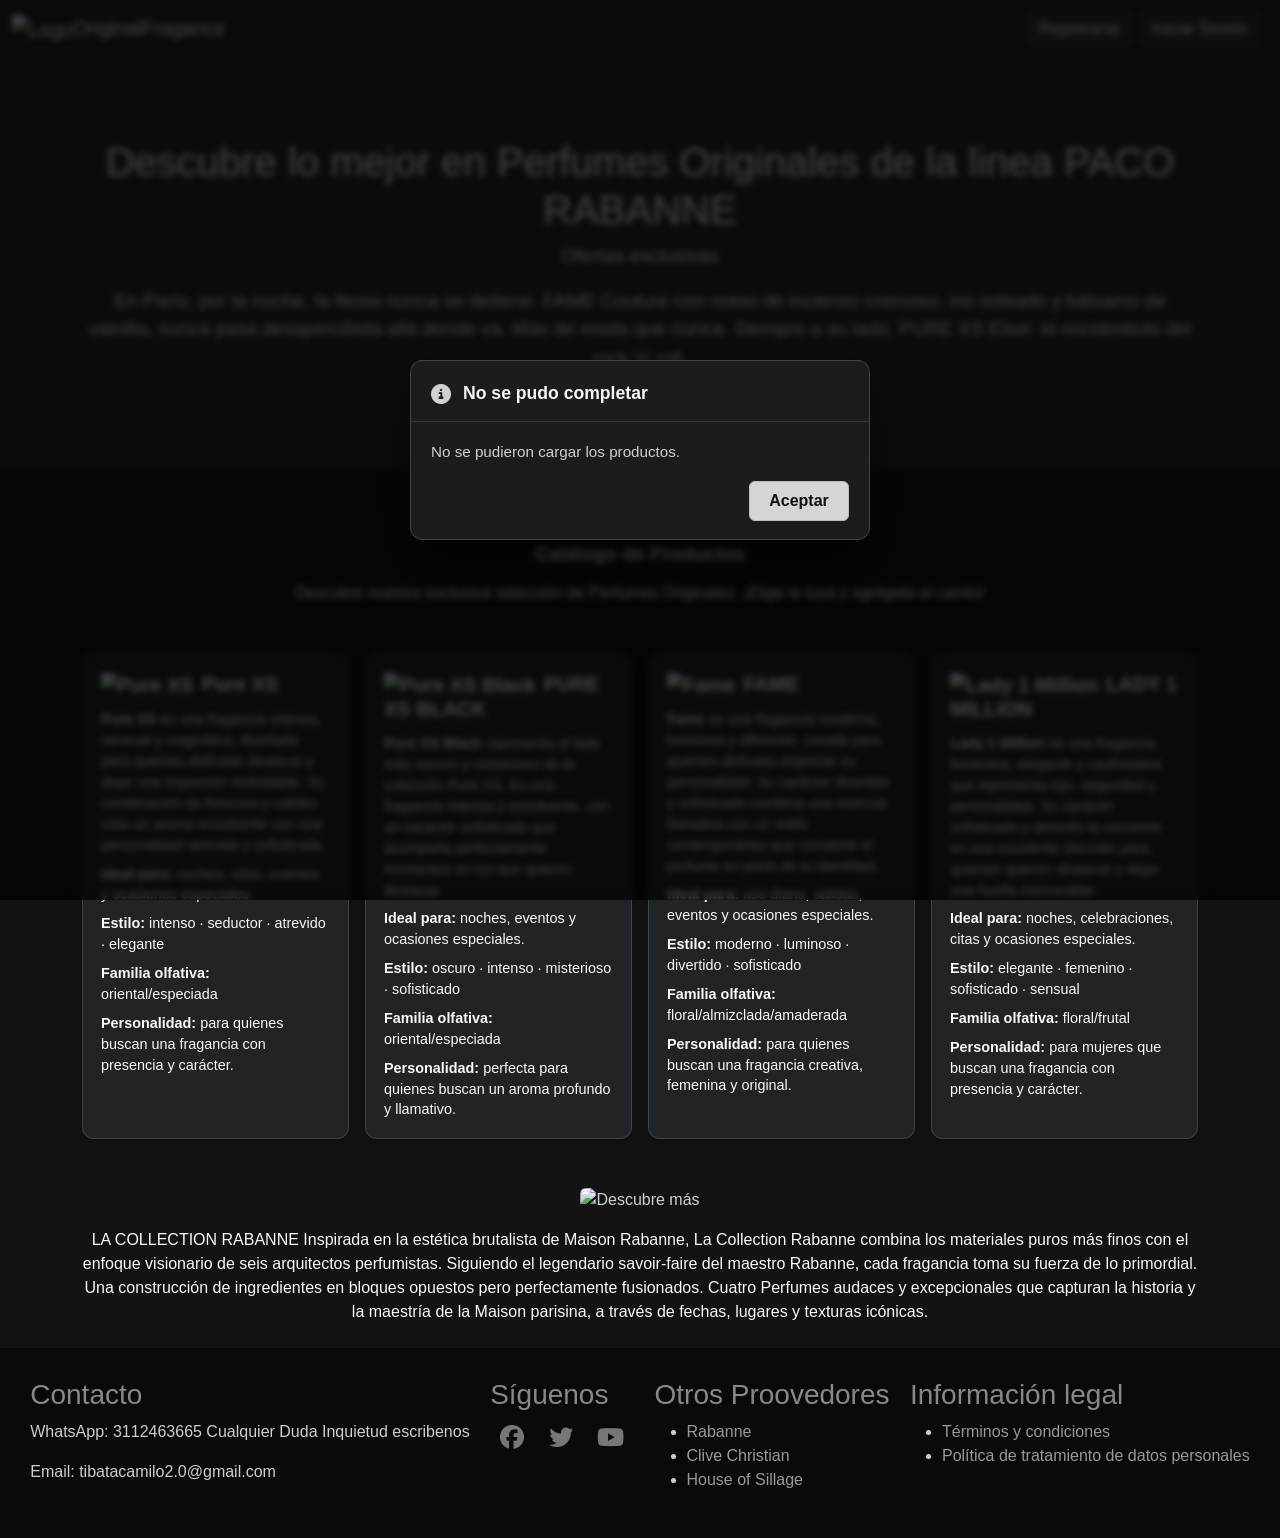
==== src/main/resources/static/index.html @ 0f7f6534 "Add files via upload" ====
<!-- Página principal de la tienda y catálogo de productos. -->

<!--
Autor: Camilo Tibatá Salguero
Proyecto: E-commerce
Descripción: Página principal e-commerce.
-->

<!DOCTYPE html>
<html lang="es">
<head>
    <meta charset="UTF-8">
    <meta name="viewport" content="width=device-width, initial-scale=1.0">
    <title title="Tienda Virtual">OriginalFragance</title>
    <link rel="icon" type="image/png" href="img/favicon.png" title="Tienda Virtual">
    <link href="https://cdn.jsdelivr.net/npm/bootstrap@5.3.3/dist/css/bootstrap.min.css" rel="stylesheet"
          integrity="sha384-QWTKZyjpPEjISv5WaRU9OFeRpok6YctnYmDr5pNlyT2bRjXh0JMhjY6hW+ALEwIH" crossorigin="anonymous">
    <link rel="stylesheet" href="styles.css">
    <link rel="stylesheet" href="https://cdnjs.cloudflare.com/ajax/libs/font-awesome/6.4.2/css/all.min.css">
    <style>
        .descripcion-fragancias .fragancia-card {
            height: 100%;
            padding: 18px;
            border-radius: 12px;
            background: rgba(33, 37, 41, 0.95);
            border: 1px solid rgba(255, 255, 255, 0.15);
            box-shadow: 0 4px 12px rgba(0, 0, 0, 0.25);
        }

        .descripcion-fragancias .fragancia-card h3 {
            font-size: 1.25rem;
            margin-bottom: 12px;
        }

        .descripcion-fragancias .fragancia-card p {
            font-size: 0.9rem;
            line-height: 1.45;
            margin-bottom: 8px;
        }
    </style>
</head>
<body>
<nav class="navbar navbar-expand-lg bg-dark navbar-dark">
    <div class="container-fluid">
        <a class="navbar-brand" href="index.html"><img src="img/favicon.png" alt="Logo" width="50">OriginalFragance</a>
        <button class="navbar-toggler" type="button" data-bs-toggle="collapse" data-bs-target="#navbarNav"
                aria-controls="navbarNav" aria-expanded="false" aria-label="Toggle navigation">
            <span class="navbar-toggler-icon"></span>
        </button>
        <div class="collapse navbar-collapse" id="navbarNav">
            <div class="ms-auto d-flex align-items-center">
                <a id="btnRegistrarse" href="registrarse.html" class="btn btn-success me-2" style="display: none;">Registrarse</a>
                <a id="btnIniciarSesion" href="iniciarsesion.html" class="btn btn-success me-2" style="display: none;">Iniciar Sesión</a>
                <a id="btnCarrito" href="carrito.html" class="btn btn-success me-2" style="display: none;" aria-label="Carrito"><i class="fa-solid fa-cart-shopping"></i><span id="contadorCarrito" class="badge bg-danger ms-1" style="display: none;">0</span></a>
                <a id="btnMiCuenta" href="#" class="btn btn-success me-2" style="display: none;">Mi Cuenta</a>
            </div>
        </div>
    </div>
</nav>
<header class="hero">
    <div class="container text-center">
        <h1>Descubre lo mejor en Perfumes Originales de la linea PACO RABANNE</h1>
        <p>Ofertas exclusivas</p>
        <p>En París, por la noche, la fiesta nunca se detiene. FAME Couture con notas de incienso cremoso, iris soleado
            y bálsamo de vainilla, nunca pasa desapercibida allá donde va. Más de moda que nunca. Siempre a su lado,
            PURE XS Elixir: el noctámbulo del rock 'n' roll.</p>
    </div>
</header>

<main>
    <div class="container my-4">
        <div class="text-center mb-4">
            <img src="img/gold.jpg" alt="Catálogo de productos" class="img-fluid rounded">
        </div>
        <h2 class="text-center text-white fw-bold mb-3">Catálogo de Productos</h2>
        <p class="text-center text-light mb-4">
            Descubre nuestra exclusiva selección de Perfumes Originales. ¡Elige la tuya y agrégala al carrito!
        </p>

        <!-- LISTAPRODUCTOS -->
        <div class="row row-cols-1 row-cols-sm-2 row-cols-md-3 row-cols-lg-4 g-3 justify-content-center" id="productos"></div>

        <!-- Descripciones de las fragancias -->
        <div class="descripcion-fragancias row row-cols-1 row-cols-md-2 row-cols-lg-4 g-3 mt-4 text-light">
            <div class="col">
                <div class="fragancia-card">
                    <h3 class="fw-bold"><img src="img/xs.JPEG" alt="Pure XS" style="width: 45px; height: 45px; object-fit: contain; vertical-align: middle; margin-right: 8px;">Pure XS</h3>
                    <p><strong>Pure XS</strong> es una fragancia intensa, sensual y magnética, diseñada para quienes disfrutan destacar y dejar una impresión inolvidable. Su combinación de frescura y calidez crea un aroma envolvente con una personalidad atrevida y sofisticada.</p>
                    <p><strong>Ideal para:</strong> noches, citas, eventos y ocasiones especiales.</p>
                    <p><strong>Estilo:</strong> intenso · seductor · atrevido · elegante</p>
                    <p><strong>Familia olfativa:</strong> oriental/especiada</p>
                    <p class="mb-0"><strong>Personalidad:</strong> para quienes buscan una fragancia con presencia y carácter.</p>
                </div>
            </div>

            <div class="col">
                <div class="fragancia-card">
                    <h3 class="fw-bold"><img src="img/xsblack.JPEG" alt="Pure XS Black" style="width: 45px; height: 45px; object-fit: contain; vertical-align: middle; margin-right: 8px;">PURE XS BLACK</h3>
                    <p><strong>Pure XS Black</strong> representa el lado más oscuro y misterioso de la colección Pure XS. Es una fragancia intensa y envolvente, con un carácter sofisticado que acompaña perfectamente momentos en los que quieres destacar.</p>
                    <p><strong>Ideal para:</strong> noches, eventos y ocasiones especiales.</p>
                    <p><strong>Estilo:</strong> oscuro · intenso · misterioso · sofisticado</p>
                    <p><strong>Familia olfativa:</strong> oriental/especiada</p>
                    <p class="mb-0"><strong>Personalidad:</strong> perfecta para quienes buscan un aroma profundo y llamativo.</p>
                </div>
            </div>

            <div class="col">
                <div class="fragancia-card">
                    <h3 class="fw-bold"><img src="img/fame.JPEG" alt="Fame" style="width: 45px; height: 45px; object-fit: contain; vertical-align: middle; margin-right: 8px;">FAME</h3>
                    <p><strong>Fame</strong> es una fragancia moderna, luminosa y diferente, creada para quienes disfrutan expresar su personalidad. Su carácter divertido y sofisticado combina una esencia llamativa con un estilo contemporáneo que convierte el perfume en parte de tu identidad.</p>
                    <p><strong>Ideal para:</strong> uso diario, salidas, eventos y ocasiones especiales.</p>
                    <p><strong>Estilo:</strong> moderno · luminoso · divertido · sofisticado</p>
                    <p><strong>Familia olfativa:</strong> floral/almizclada/amaderada</p>
                    <p class="mb-0"><strong>Personalidad:</strong> para quienes buscan una fragancia creativa, femenina y original.</p>
                </div>
            </div>

            <div class="col">
                <div class="fragancia-card">
                    <h3 class="fw-bold"><img src="img/lady.JPEG" alt="Lady 1 Million" style="width: 45px; height: 45px; object-fit: contain; vertical-align: middle; margin-right: 8px;">LADY 1 MILLION</h3>
                    <p><strong>Lady 1 Million</strong> es una fragancia femenina, elegante y cautivadora que representa lujo, seguridad y personalidad. Su carácter sofisticado y atrevido la convierte en una excelente elección para quienes quieren destacar y dejar una huella memorable.</p>
                    <p><strong>Ideal para:</strong> noches, celebraciones, citas y ocasiones especiales.</p>
                    <p><strong>Estilo:</strong> elegante · femenino · sofisticado · sensual</p>
                    <p><strong>Familia olfativa:</strong> floral/frutal</p>
                    <p class="mb-0"><strong>Personalidad:</strong> para mujeres que buscan una fragancia con presencia y carácter.</p>
                </div>
            </div>
        </div>

        <div class="text-center mt-5">
            <img src="img/invictus.jpg" alt="Descubre más" class="img-fluid rounded">
            <p class="text-light mt-3">LA COLLECTION RABANNE
                Inspirada en la estética brutalista de Maison Rabanne, La Collection Rabanne combina los materiales puros más finos con el enfoque visionario de seis arquitectos perfumistas. Siguiendo el legendario savoir-faire del maestro Rabanne, cada fragancia toma su fuerza de lo primordial. Una construcción de ingredientes en bloques opuestos pero perfectamente fusionados. Cuatro Perfumes audaces y excepcionales que capturan la historia y la maestría de la Maison parisina, a través de fechas, lugares y texturas icónicas.</p>
        </div>
    </div>
</main>

<footer>
    <div class="contacto">
        <h3>Contacto</h3>
        <p>WhatsApp: 3112463665 Cualquier Duda Inquietud escribenos</p>
        <p>Email: tibatacamilo2.0@gmail.com</p>
    </div>
    <div class="redes-sociales">
        <h3>Síguenos</h3>
        <a href="https://es-la.facebook.com/" target="_blank"><i class="fab fa-facebook"></i></a>
        <a href="https://x.com/?mx=2" target="_blank"><i class="fab fa-twitter"></i></a>
        <a href="https://www.youtube.com/" target="_blank"><i class="fab fa-youtube"></i></a>
    </div>
    <div class="mapa-del-sitio">
        <h3>Otros Proovedores</h3>
        <ul>
            <li><a href="https://www.rabanne.com/ww/es/" target="_blank">Rabanne</a></li>
            <li><a href="https://eu.clivechristian.com/" target="_blank">Clive Christian</a></li>
            <li><a href="https://intl.houseofsillage.com/" target="_blank">House of Sillage</a></li>
        </ul>
    </div>
    <div class="mapa-del-sitio">
        <h3>Información legal</h3>
        <ul>
            <li><a href="terminos-condiciones.html">Términos y condiciones</a></li>
            <li><a href="politica-datos.html">Política de tratamiento de datos personales</a></li>
        </ul>
    </div>
</footer>
<script src="https://cdn.jsdelivr.net/npm/bootstrap@5.3.3/dist/js/bootstrap.bundle.min.js" integrity="sha384-YvpcrYf0tY3lHB60NNkmXc5s9fDVZLESaAA55NDzOxhy9GkcIdslK1eN7N6jIeHz" crossorigin="anonymous"></script>
<script src="usuarios.js"></script>
<script src="productocarrito.js"></script>
</body>
</html>
---- src/main/resources/static/styles.css ----
/* Estilos generales de la tienda virtual y de sus componentes visuales. */
/* Reset básico */
body {
    font-family: 'Arial', sans-serif;
    background-color: #131313; /* Negro puro */
    color: #d0d0d0; /* Gris claro para mejor lectura */
}
/* ---------------------------------------------------------------------------------------------------------- */
/* Hero */
.hero {
    background: linear-gradient(to right, #2a2a2a, #2a2a2a); /* Gris oscuro elegante */
    color: #f0f0f0; /* Blanco humo */
    padding: 80px 0;
}

.hero h1 {
    font-size: 2.5rem;
}

.hero p {
    font-size: 1.2rem;
}
/* ---------------------------------------------------------------------------------------------------------- */
/* Productos cards */
.card {
    height: auto; /* 🔹 Fijamos la altura de las cards para que no sean demasiado largas */
    display: flex;
    flex-direction: column;
    background-color: #161616;
    border: 1px solid #222;
    transition: transform 0.3s, box-shadow 0.3s;
}

.card-img-top {
    width: 100%;
    height: 140px; /* 🔹 Reducimos la altura de las imágenes para evitar alargar las cards */
    object-fit: cover; /* Mantiene la proporción sin deformar */
    border-top-left-radius: 10px;
    border-top-right-radius: 10px;
}

.card:hover {
    transform: scale(1.05);
    box-shadow: 0 0 15px rgba(255, 255, 255, 0.1);
}

.card-title {
    color: white;
    font-weight: bold;
    font-size: 0.9rem;
    min-height: 40px; /* 🔹 Establecemos una altura mínima para evitar desajustes */
}

.card-text {
    color: white;
    font-size: 0.85rem;
    min-height: 60px; /* 🔹 Limitamos la altura del texto para mantener el tamaño uniforme */
    display: flex;
    align-items: center;
    justify-content: center;
}

.fw-bold {
    color: white;
    font-size: 0.9rem;
    margin-top: auto;
    font-size: 1.2rem;
    font-weight: bold;
}

.card-body {
    background-color: #1e1e1e;
    flex-grow: 1;
    padding: 0.7rem;
    text-align: center;
    display: flex;
    flex-direction: column;
    justify-content: space-between; /* 🔹 Distribuye mejor el contenido */
}

.btn-primary {
    background-color: #007bff;
    border: none;
    font-size: 0.85rem;
    padding: 5px 10px;
    margin-top: 10px; /* 🔹 Empuja el botón hacia abajo para alinear */
}

.btn-primary:hover {
    background-color: #0056b3;
}

/* ---------------------------------------------------------------------------------------------------------- */
/* Botones navBar, iraInicio, notienesunaCuenta  */
.btn-success {
    background-color: #333; /* Gris oscuro */
    border: none;
    color: #f5f5f5; /* Blanco humo */
}

.btn-success:hover {
    background-color: #444; /* Gris un poco más claro */
}
/* ---------------------------------------------------------------------------------------------------------- */
/* Footer */
footer {
    background-color: #0a0a0a; /* Negro absoluto */
    color: #cfcfcf; /* Gris claro */
    padding: 20px;
    display: flex;
    justify-content: space-around;
    flex-wrap: wrap;
}

footer div {
    margin: 10px;
}

footer h3 {
    color: #888; /* Gris medio */
}

footer a {
    color: #999; /* Gris claro */
    text-decoration: none;
}

.redes-sociales a {
    margin: 0 10px;
    font-size: 1.5em;
    color: #777; /* Gris neutro */
}

.redes-sociales a:hover {
    color: #bbb; /* Gris más claro */
}
/* ---------------------------------------------------------------------------------------------------------- */
/* Animaciones y mejoras visuales en el carrito.html*/
    .animate-btn {
        transition: transform 0.2s ease-in-out, box-shadow 0.2s ease-in-out;
    }
    .animate-btn:hover {
        transform: scale(1.05);
        box-shadow: 0 4px 10px rgba(0, 128, 0, 0.3);
    }

/* ---------------------------------------------------------------------------------------------------------- */
/* Alertas de producción */
.alerta-produccion-overlay {
    position: fixed;
    inset: 0;
    z-index: 2000;
    display: flex;
    align-items: center;
    justify-content: center;
    padding: 20px;
    background: rgba(0, 0, 0, 0.72);
    backdrop-filter: blur(3px);
}

.alerta-produccion {
    width: min(460px, 100%);
    background: #1c1c1c;
    border: 1px solid #444;
    border-radius: 12px;
    box-shadow: 0 18px 50px rgba(0, 0, 0, 0.5);
    overflow: hidden;
    animation: alertaEntrada 0.18s ease-out;
}

.alerta-produccion-header {
    display: flex;
    align-items: center;
    gap: 12px;
    padding: 18px 20px 12px;
    border-bottom: 1px solid #333;
}

.alerta-produccion-icono {
    color: #d0d0d0;
    font-size: 1.25rem;
}

.alerta-produccion-titulo {
    margin: 0;
    color: #f5f5f5;
    font-size: 1.1rem;
    font-weight: 600;
}

.alerta-produccion-mensaje {
    margin: 0;
    padding: 18px 20px;
    color: #d0d0d0;
    font-size: 0.95rem;
    line-height: 1.55;
}

.alerta-produccion-boton {
    display: block;
    min-width: 100px;
    margin: 0 20px 18px auto;
    padding: 7px 18px;
    background: #e5e5e5;
    border: 1px solid #cfcfcf;
    border-radius: 6px;
    color: #222;
    font-weight: 600;
}

.alerta-produccion-boton:hover,
.alerta-produccion-boton:focus {
    background: #d5d5d5;
    border-color: #bdbdbd;
    color: #111;
}

@keyframes alertaEntrada {
    from {
        opacity: 0;
        transform: translateY(-8px) scale(0.98);
    }
    to {
        opacity: 1;
        transform: translateY(0) scale(1);
    }
}
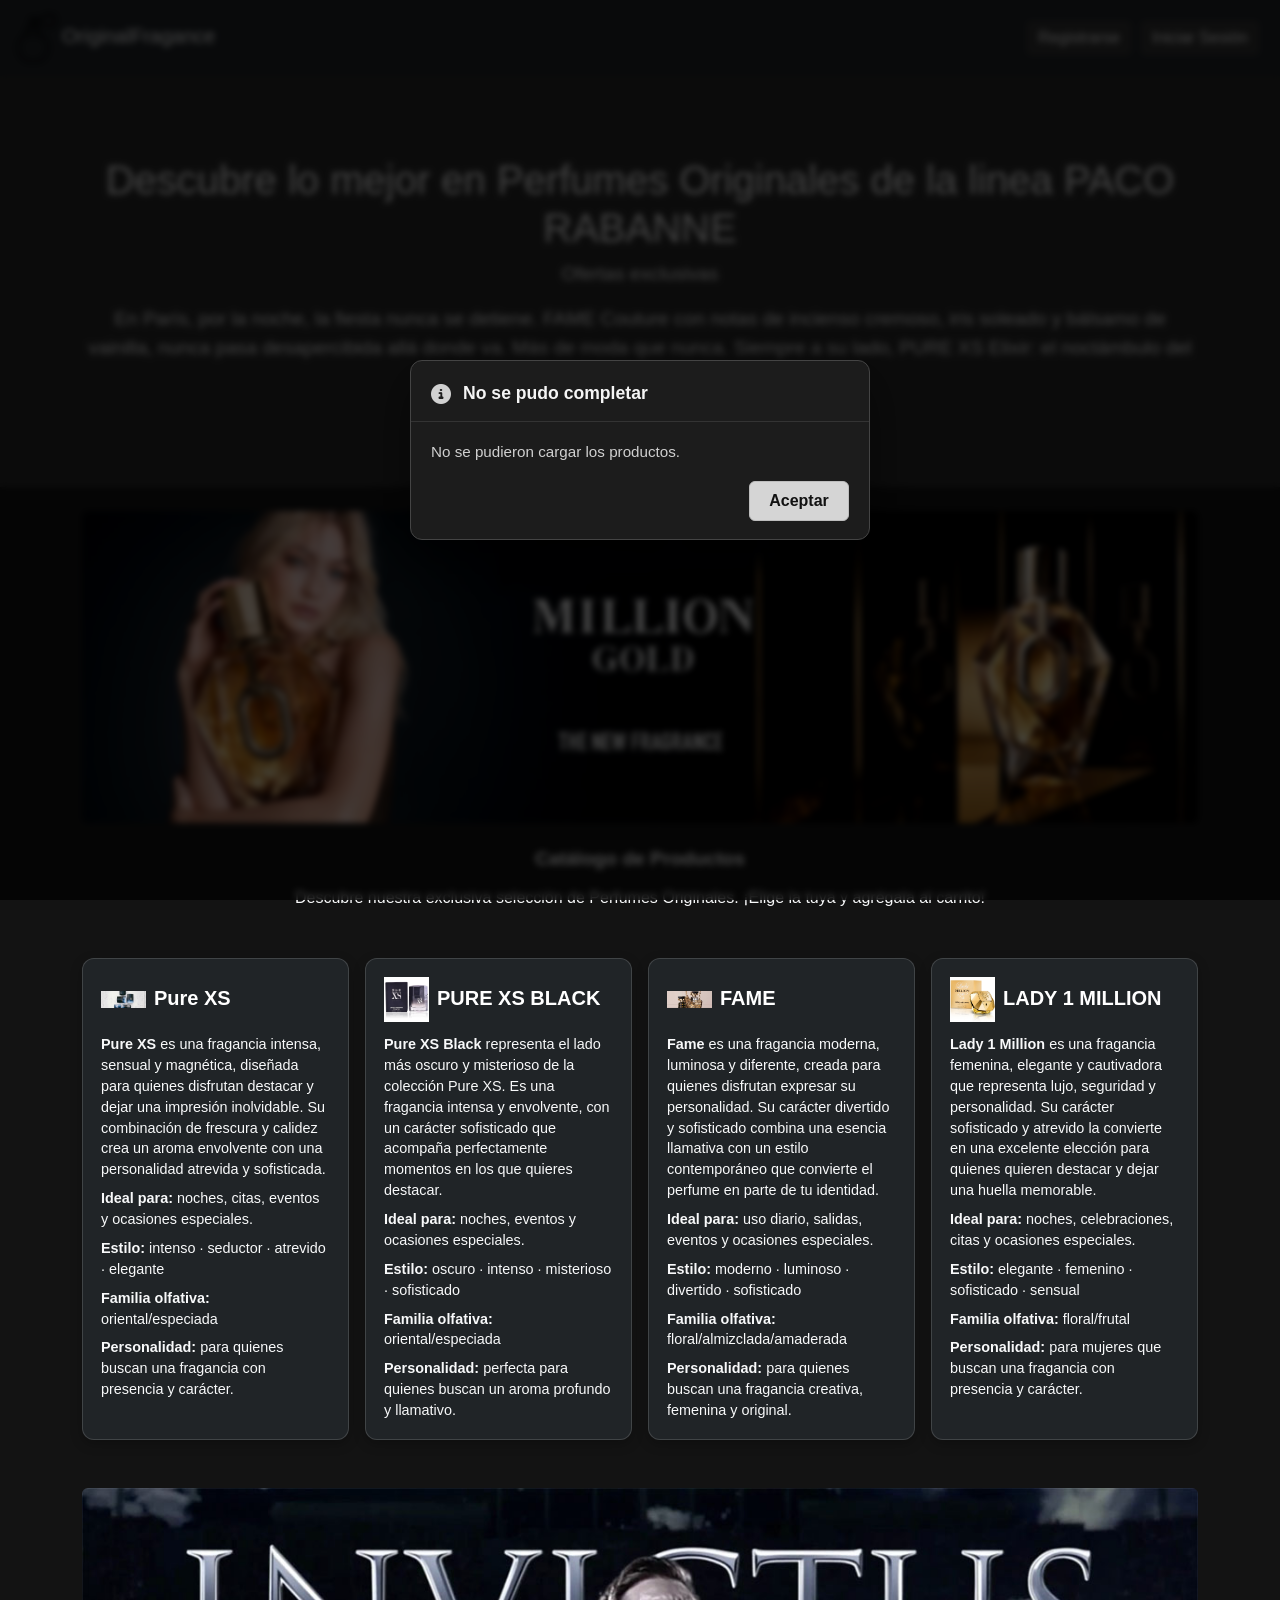
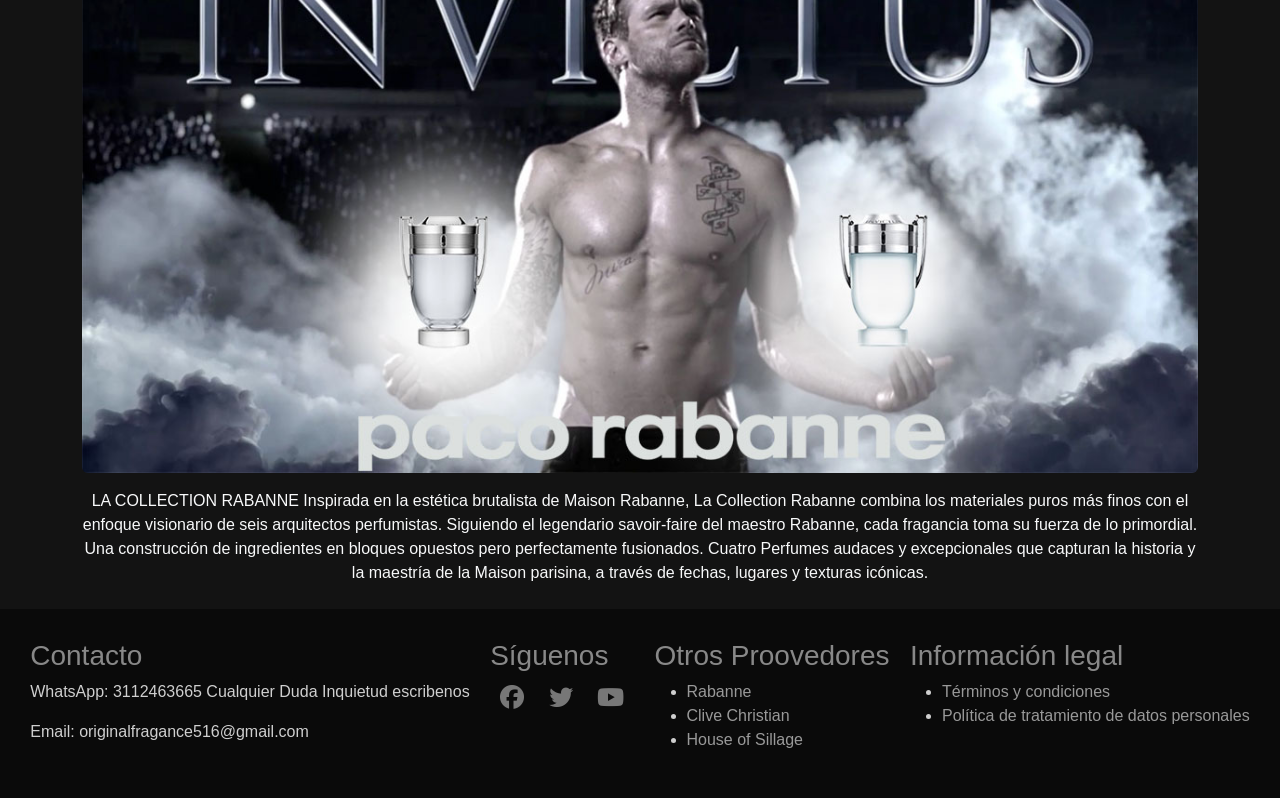
==== commit 402f36e9: "Update contact email in footer of index.html" ====
--- a/src/main/resources/static/index.html
+++ b/src/main/resources/static/index.html
@@ -139,7 +139,7 @@
     <div class="contacto">
         <h3>Contacto</h3>
         <p>WhatsApp: 3112463665 Cualquier Duda Inquietud escribenos</p>
-        <p>Email: tibatacamilo2.0@gmail.com</p>
+        <p>Email: originalfragance516@gmail.com</p>
     </div>
     <div class="redes-sociales">
         <h3>Síguenos</h3>
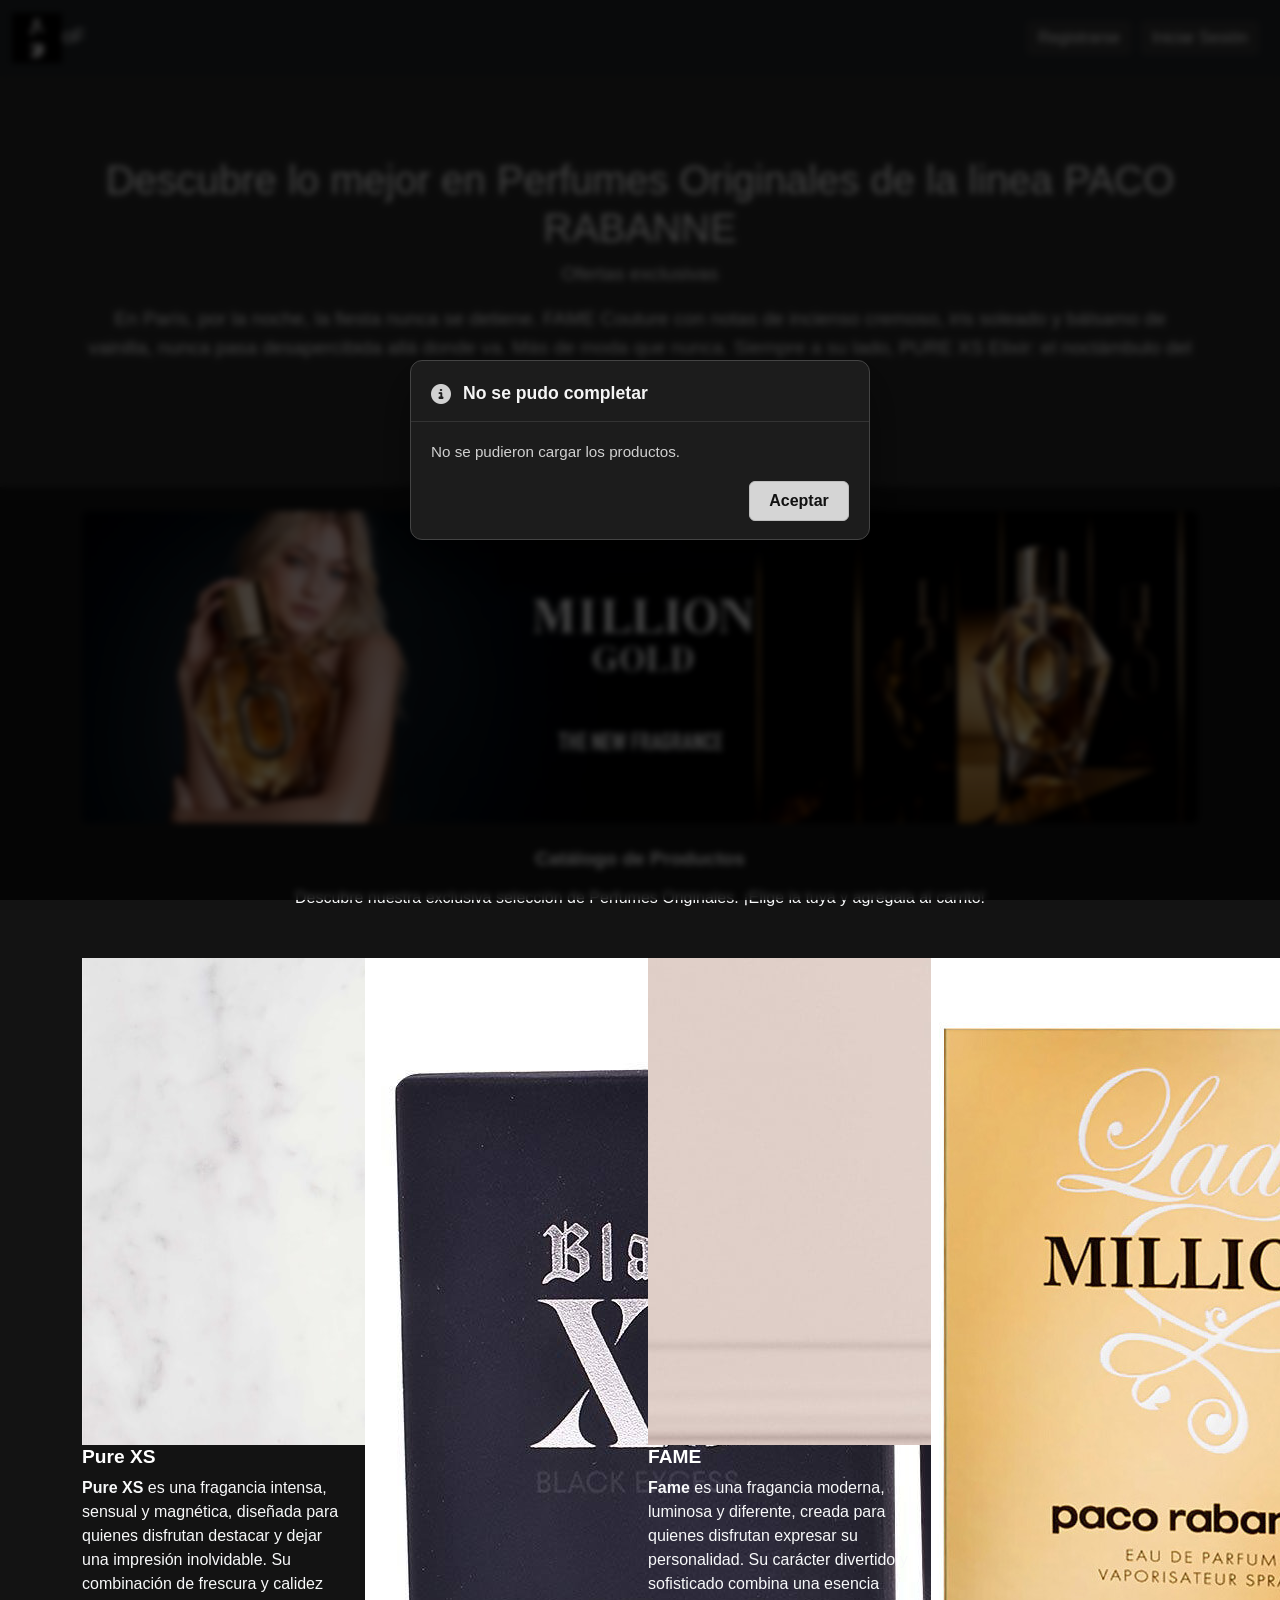
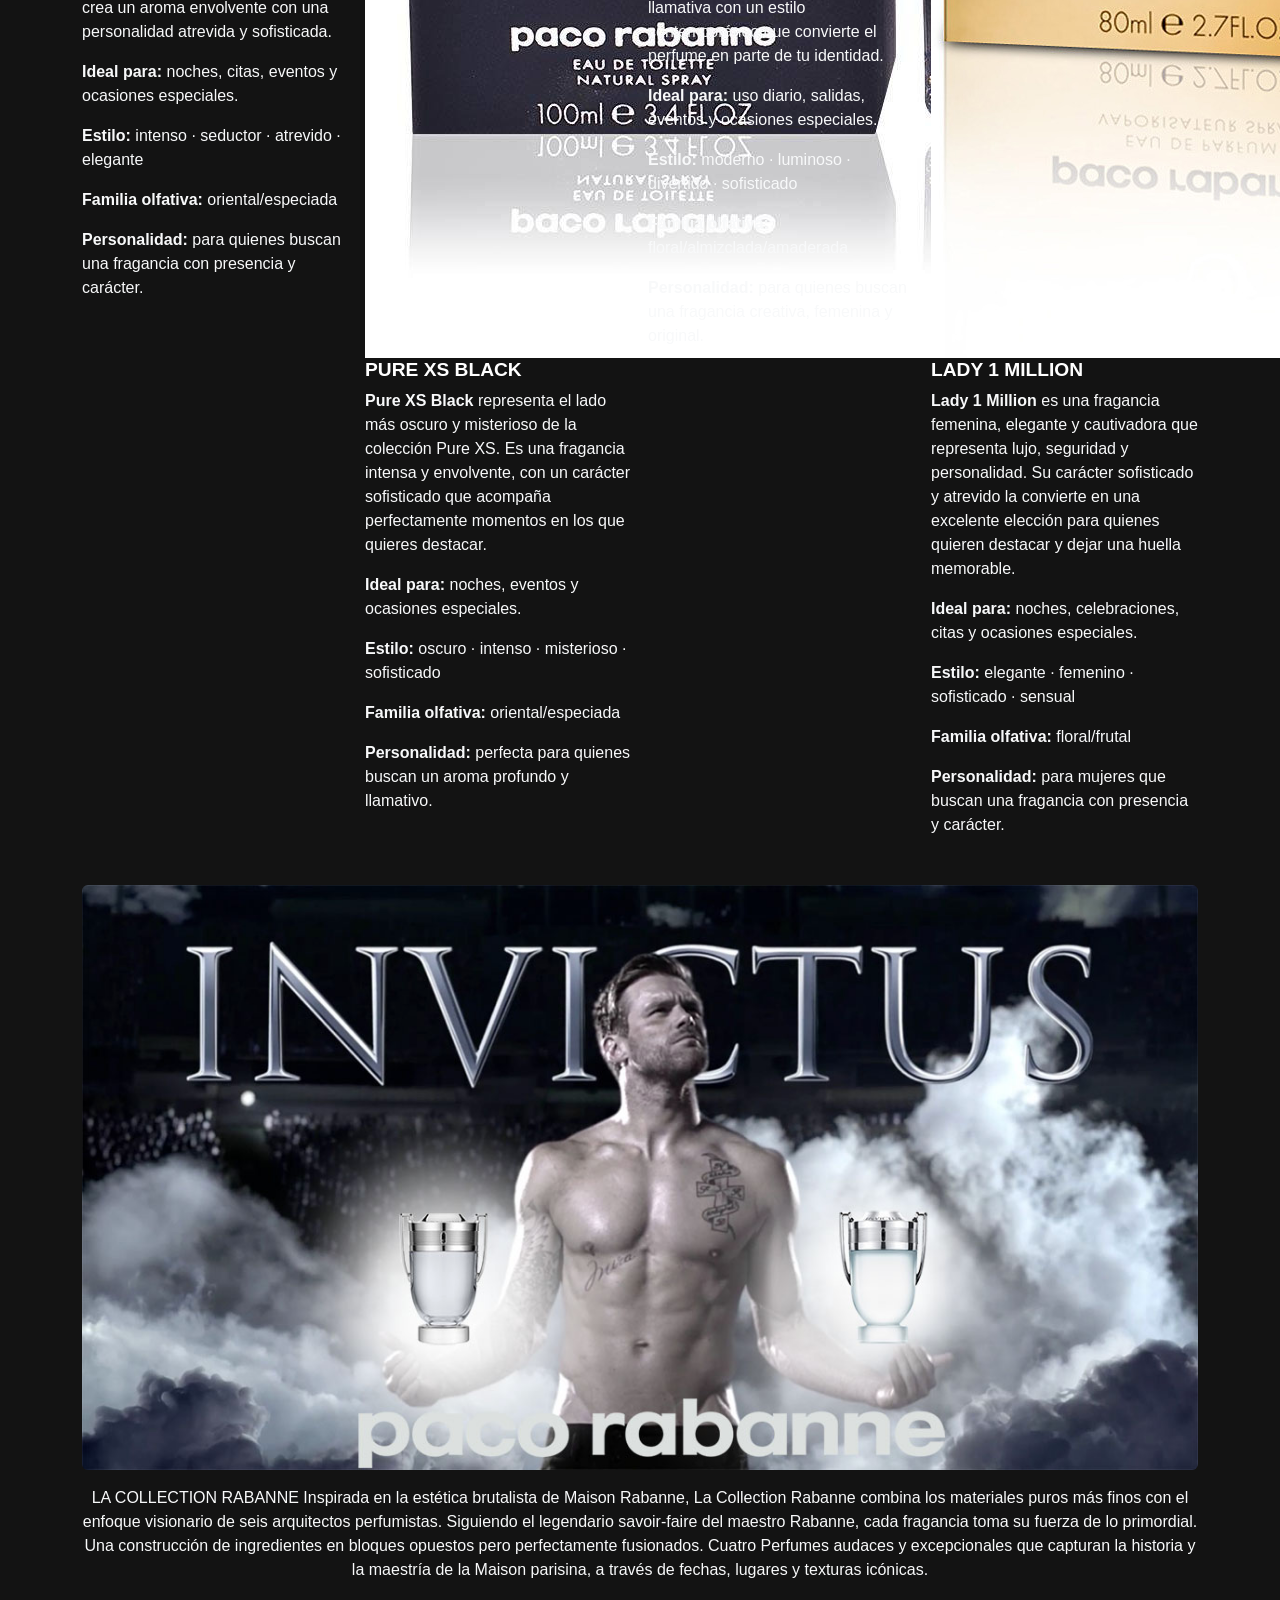
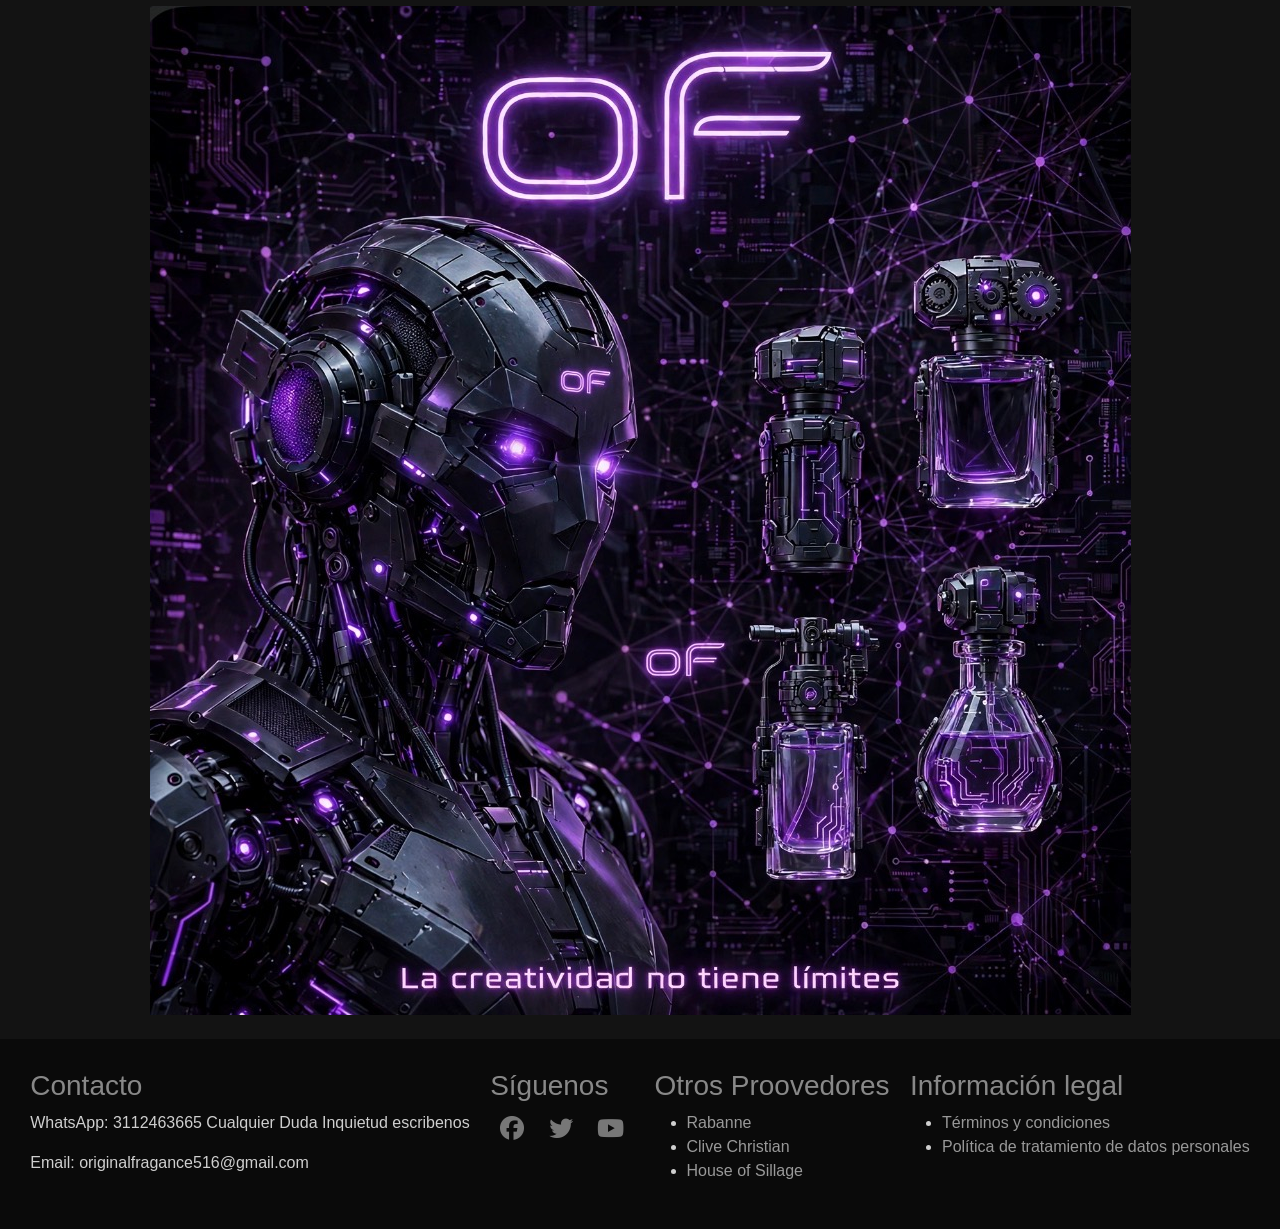
==== commit de88a0e8: "Aplicar cambios visuales y de estilos de oF" ====
--- a/src/main/resources/static/index.html
+++ b/src/main/resources/static/index.html
@@ -1,3 +1,9 @@
+<!--
+DOCUMENTACIÓN DETALLADA DE LA PÁGINA
+Esta página conserva completamente su HTML, estilos en línea, formularios, navegación,
+contenido, enlaces y scripts. Los comentarios documentan la finalidad de sus bloques
+visuales y la comunicación con JavaScript/backend. No se modifica ninguna instrucción.
+-->
 <!-- Página principal de la tienda y catálogo de productos. -->
 
 <!--
@@ -17,32 +23,11 @@
           integrity="sha384-QWTKZyjpPEjISv5WaRU9OFeRpok6YctnYmDr5pNlyT2bRjXh0JMhjY6hW+ALEwIH" crossorigin="anonymous">
     <link rel="stylesheet" href="styles.css">
     <link rel="stylesheet" href="https://cdnjs.cloudflare.com/ajax/libs/font-awesome/6.4.2/css/all.min.css">
-    <style>
-        .descripcion-fragancias .fragancia-card {
-            height: 100%;
-            padding: 18px;
-            border-radius: 12px;
-            background: rgba(33, 37, 41, 0.95);
-            border: 1px solid rgba(255, 255, 255, 0.15);
-            box-shadow: 0 4px 12px rgba(0, 0, 0, 0.25);
-        }
-
-        .descripcion-fragancias .fragancia-card h3 {
-            font-size: 1.25rem;
-            margin-bottom: 12px;
-        }
-
-        .descripcion-fragancias .fragancia-card p {
-            font-size: 0.9rem;
-            line-height: 1.45;
-            margin-bottom: 8px;
-        }
-    </style>
-</head>
+    </head>
 <body>
 <nav class="navbar navbar-expand-lg bg-dark navbar-dark">
     <div class="container-fluid">
-        <a class="navbar-brand" href="index.html"><img src="img/favicon.png" alt="Logo" width="50">OriginalFragance</a>
+        <a class="navbar-brand" href="index.html"><img src="img/favicon.png" alt="Logo" width="50">oF</a>
         <button class="navbar-toggler" type="button" data-bs-toggle="collapse" data-bs-target="#navbarNav"
                 aria-controls="navbarNav" aria-expanded="false" aria-label="Toggle navigation">
             <span class="navbar-toggler-icon"></span>
@@ -84,7 +69,7 @@
         <div class="descripcion-fragancias row row-cols-1 row-cols-md-2 row-cols-lg-4 g-3 mt-4 text-light">
             <div class="col">
                 <div class="fragancia-card">
-                    <h3 class="fw-bold"><img src="img/xs.JPEG" alt="Pure XS" style="width: 45px; height: 45px; object-fit: contain; vertical-align: middle; margin-right: 8px;">Pure XS</h3>
+                    <h3 class="fw-bold"><img src="img/xs.JPEG" alt="Pure XS" class="fragancia-icon">Pure XS</h3>
                     <p><strong>Pure XS</strong> es una fragancia intensa, sensual y magnética, diseñada para quienes disfrutan destacar y dejar una impresión inolvidable. Su combinación de frescura y calidez crea un aroma envolvente con una personalidad atrevida y sofisticada.</p>
                     <p><strong>Ideal para:</strong> noches, citas, eventos y ocasiones especiales.</p>
                     <p><strong>Estilo:</strong> intenso · seductor · atrevido · elegante</p>
@@ -95,7 +80,7 @@
 
             <div class="col">
                 <div class="fragancia-card">
-                    <h3 class="fw-bold"><img src="img/xsblack.JPEG" alt="Pure XS Black" style="width: 45px; height: 45px; object-fit: contain; vertical-align: middle; margin-right: 8px;">PURE XS BLACK</h3>
+                    <h3 class="fw-bold"><img src="img/xsblack.JPEG" alt="Pure XS Black" class="fragancia-icon">PURE XS BLACK</h3>
                     <p><strong>Pure XS Black</strong> representa el lado más oscuro y misterioso de la colección Pure XS. Es una fragancia intensa y envolvente, con un carácter sofisticado que acompaña perfectamente momentos en los que quieres destacar.</p>
                     <p><strong>Ideal para:</strong> noches, eventos y ocasiones especiales.</p>
                     <p><strong>Estilo:</strong> oscuro · intenso · misterioso · sofisticado</p>
@@ -106,7 +91,7 @@
 
             <div class="col">
                 <div class="fragancia-card">
-                    <h3 class="fw-bold"><img src="img/fame.JPEG" alt="Fame" style="width: 45px; height: 45px; object-fit: contain; vertical-align: middle; margin-right: 8px;">FAME</h3>
+                    <h3 class="fw-bold"><img src="img/fame.JPEG" alt="Fame" class="fragancia-icon">FAME</h3>
                     <p><strong>Fame</strong> es una fragancia moderna, luminosa y diferente, creada para quienes disfrutan expresar su personalidad. Su carácter divertido y sofisticado combina una esencia llamativa con un estilo contemporáneo que convierte el perfume en parte de tu identidad.</p>
                     <p><strong>Ideal para:</strong> uso diario, salidas, eventos y ocasiones especiales.</p>
                     <p><strong>Estilo:</strong> moderno · luminoso · divertido · sofisticado</p>
@@ -117,7 +102,7 @@
 
             <div class="col">
                 <div class="fragancia-card">
-                    <h3 class="fw-bold"><img src="img/lady.JPEG" alt="Lady 1 Million" style="width: 45px; height: 45px; object-fit: contain; vertical-align: middle; margin-right: 8px;">LADY 1 MILLION</h3>
+                    <h3 class="fw-bold"><img src="img/lady.JPEG" alt="Lady 1 Million" class="fragancia-icon">LADY 1 MILLION</h3>
                     <p><strong>Lady 1 Million</strong> es una fragancia femenina, elegante y cautivadora que representa lujo, seguridad y personalidad. Su carácter sofisticado y atrevido la convierte en una excelente elección para quienes quieren destacar y dejar una huella memorable.</p>
                     <p><strong>Ideal para:</strong> noches, celebraciones, citas y ocasiones especiales.</p>
                     <p><strong>Estilo:</strong> elegante · femenino · sofisticado · sensual</p>
@@ -135,6 +120,7 @@
     </div>
 </main>
 
+<div class="text-center mb-4"><img src="img/oF.jpg" alt="oF" class="of-final"></div>
 <footer>
     <div class="contacto">
         <h3>Contacto</h3>
--- a/src/main/resources/static/styles.css
+++ b/src/main/resources/static/styles.css
@@ -1,3 +1,9 @@
+/*
+ * DOCUMENTACIÓN DETALLADA: styles.css
+ * Hoja de estilos común de toda la tienda. Contiene apariencia, navegación, hero,
+ * formularios, tarjetas, carrito, panel administrativo, tablas, alertas y reglas
+ * responsive. Las reglas existentes permanecen intactas; solo se agrega documentación.
+ */
 /* Estilos generales de la tienda virtual y de sus componentes visuales. */
 /* Reset básico */
 body {
@@ -134,15 +140,40 @@
 .redes-sociales a:hover {
     color: #bbb; /* Gris más claro */
 }
-/* ---------------------------------------------------------------------------------------------------------- */
-/* Animaciones y mejoras visuales en el carrito.html*/
-    .animate-btn {
-        transition: transform 0.2s ease-in-out, box-shadow 0.2s ease-in-out;
-    }
-    .animate-btn:hover {
-        transform: scale(1.05);
-        box-shadow: 0 4px 10px rgba(0, 128, 0, 0.3);
-    }
+
+/* ---------------------------------------------------------------------------------------------------------- */
+/* Animaciones y mejoras visuales en el carrito.html */
+.animate-btn {
+    transition: transform 0.2s ease-in-out, box-shadow 0.2s ease-in-out;
+}
+
+.animate-btn:hover {
+    transform: scale(1.05);
+    box-shadow: 0 4px 10px rgba(0, 128, 0, 0.3);
+}
+
+/* ---------------------------------------------------------------------------------------------------------- */
+/* Ajustes exclusivos de carrito.html. */
+html.auth-pending body {
+    visibility: hidden;
+}
+
+.medios-pago {
+    flex-wrap: wrap;
+}
+
+.medio-pago {
+    flex: 1 1 130px;
+    min-width: 130px;
+}
+
+.transportadoras {
+    flex-wrap: wrap;
+}
+
+.transportadora {
+    flex: 0 1 100px;
+}
 
 /* ---------------------------------------------------------------------------------------------------------- */
 /* Alertas de producción */
@@ -225,3 +256,52 @@
         transform: translateY(0) scale(1);
     }
 }
+
+/* ---------------------------------------------------------------------------------------------------------- */
+/* Panel de administración y tablas de pedidos responsivas. */
+html,
+body {
+    max-width: 100%;
+    overflow-x: hidden;
+}
+
+.admin-table-responsive {
+    width: 100%;
+    max-width: 100%;
+    overflow-x: auto;
+    -webkit-overflow-scrolling: touch;
+}
+
+.admin-table-responsive .table {
+    width: 100%;
+    margin-bottom: 0;
+}
+
+@media (max-width: 767.98px) {
+    .admin-table-responsive .table {
+        min-width: 900px;
+    }
+
+    .admin-table-responsive {
+        border-radius: 6px;
+    }
+
+    main .container {
+        padding-left: 12px;
+        padding-right: 12px;
+    }
+}
+
+/* ---------------------------------------------------------------------------------------------------------- */
+/* Ajustes de medios de pago y separación de transportadoras. */
+.medios-pago-imagenes {
+    width: 100%;
+}
+
+.medio-pago-texto {
+    line-height: 1.4;
+}
+
+.pedido-boton {
+    margin-bottom: 40px !important;
+}
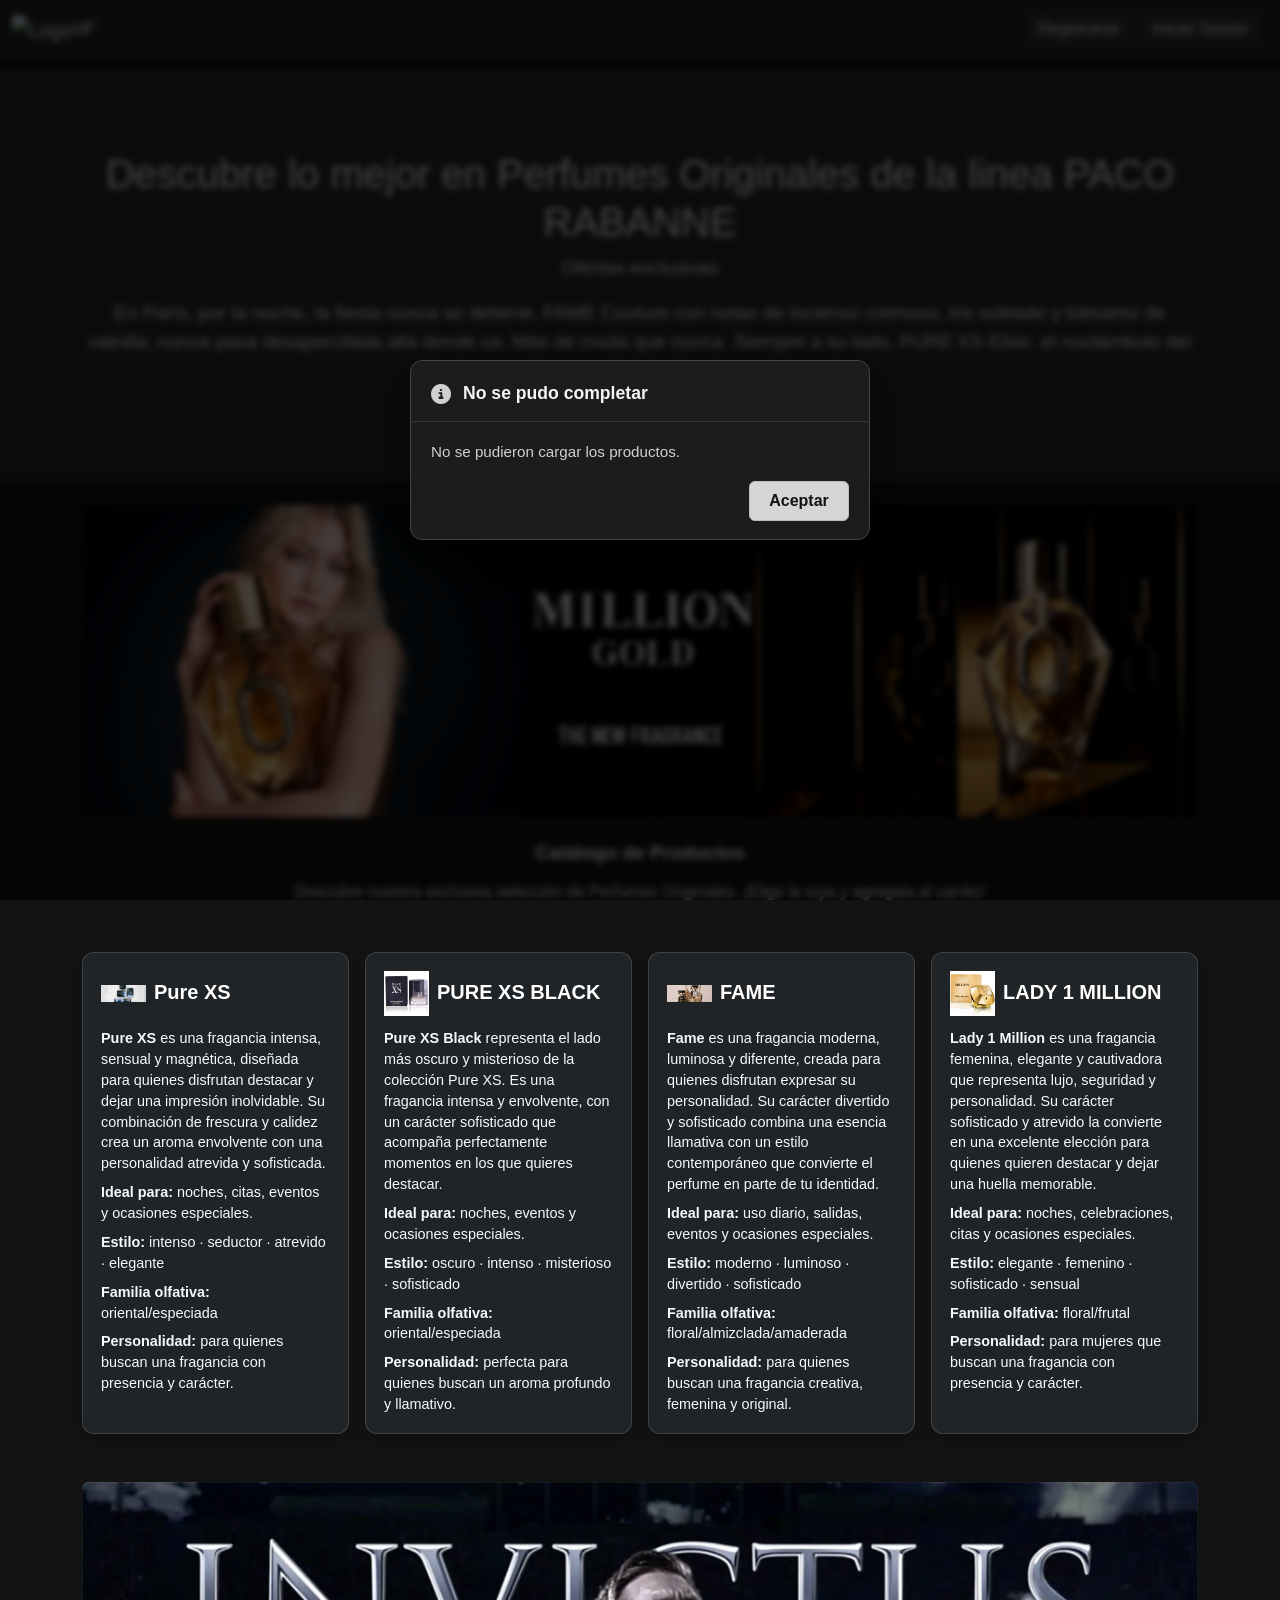
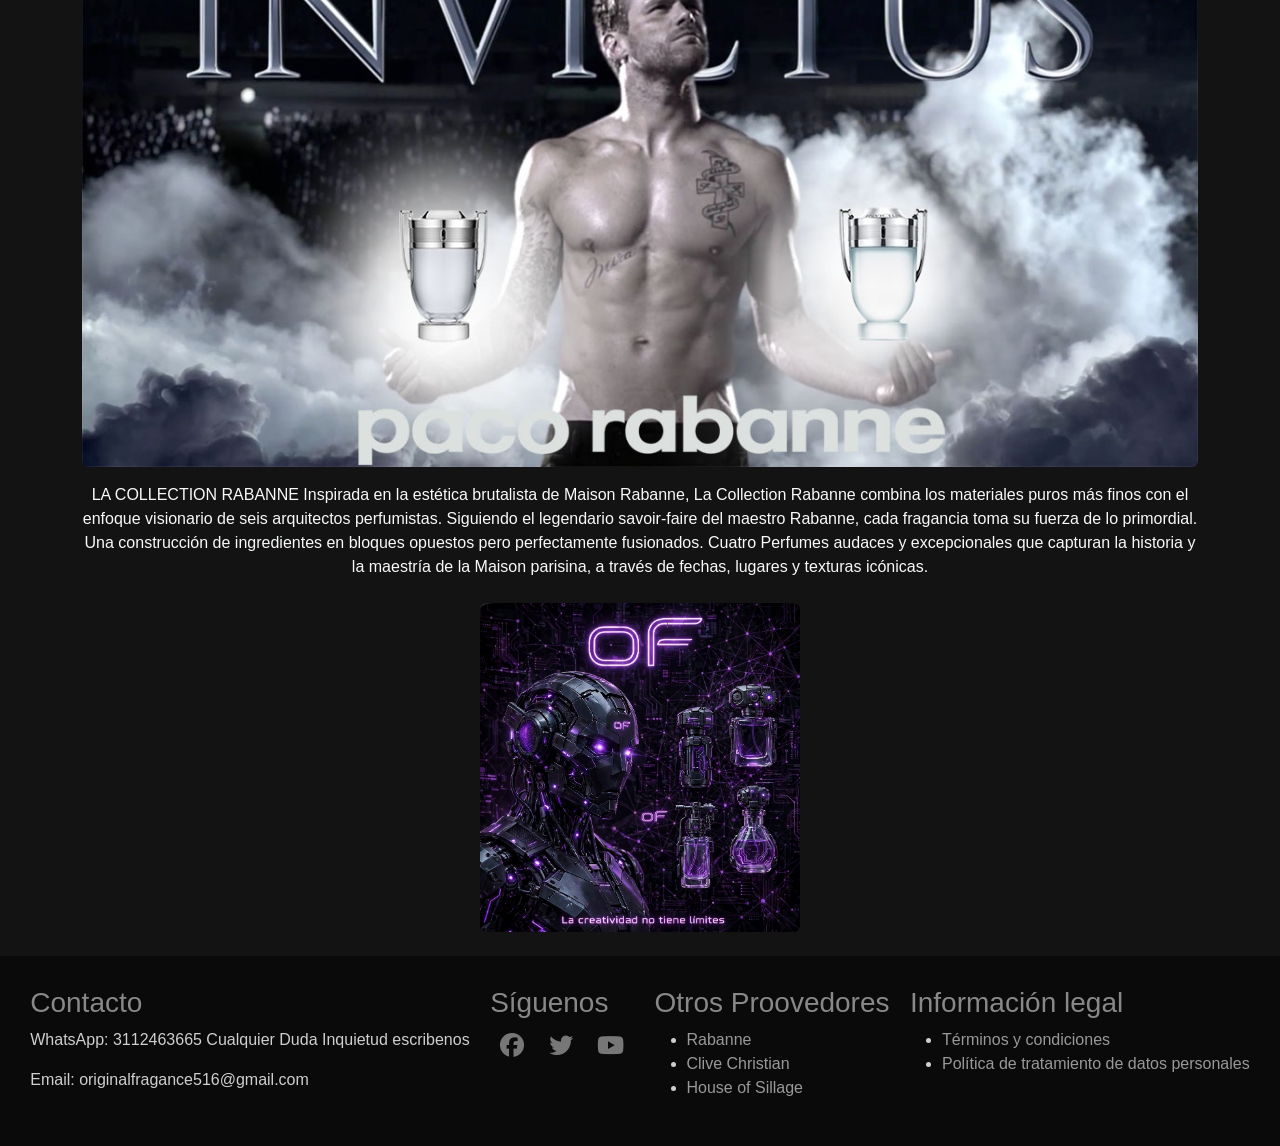
==== commit ec08aae7: "Configurar favicon JPG a 16x16" ====
--- a/src/main/resources/static/index.html
+++ b/src/main/resources/static/index.html
@@ -18,7 +18,7 @@
     <meta charset="UTF-8">
     <meta name="viewport" content="width=device-width, initial-scale=1.0">
     <title title="Tienda Virtual">OriginalFragance</title>
-    <link rel="icon" type="image/png" href="img/favicon.png" title="Tienda Virtual">
+    <link rel="icon" type="image/jpeg" href="img/favicon.jpg" sizes="16x16" title="Tienda Virtual">
     <link href="https://cdn.jsdelivr.net/npm/bootstrap@5.3.3/dist/css/bootstrap.min.css" rel="stylesheet"
           integrity="sha384-QWTKZyjpPEjISv5WaRU9OFeRpok6YctnYmDr5pNlyT2bRjXh0JMhjY6hW+ALEwIH" crossorigin="anonymous">
     <link rel="stylesheet" href="styles.css">
@@ -149,8 +149,8 @@
         </ul>
     </div>
 </footer>
-<script src="https://cdn.jsdelivr.net/npm/bootstrap@5.3.3/dist/js/bootstrap.bundle.min.js" integrity="sha384-YvpcrYf0tY3lHB60NNkmXc5s9fDVZLESaAA55NDzOxhy9GkcIdslK1eN7N6jIeHz" crossorigin="anonymous"></script>
+<script src="https://cdn.jsdelivr.net/npm/bootstrap@5.3.3/dist/js/bootstrap.bundle.min.js" integrity="sha384-YvpcrcrZ5lHB60NNkmfH3s9fDVZLESaAA55j3D0xhy9GkcIdslK1eN7N6jIeHz" crossorigin="anonymous"></script>
 <script src="usuarios.js"></script>
 <script src="productocarrito.js"></script>
 </body>
-</html>
+</html>
--- a/src/main/resources/static/styles.css
+++ b/src/main/resources/static/styles.css
@@ -303,5 +303,60 @@
 }
 
 .pedido-boton {
-    margin-bottom: 40px !important;
-}
+    margin-bottom: 40px;
+}
+
+
+.navbar {
+    position: fixed;
+    top: 0;
+    left: 0;
+    right: 0;
+    z-index: 1030;
+}
+
+body {
+    padding-top: 70px;
+}
+
+.descripcion-fragancias .fragancia-card {
+    height: 100%;
+    padding: 18px;
+    border-radius: 12px;
+    background: rgba(33, 37, 41, 0.95);
+    border: 1px solid rgba(255, 255, 255, 0.15);
+    box-shadow: 0 4px 12px rgba(0, 0, 0, 0.25);
+}
+.descripcion-fragancias .fragancia-card h3 {
+    font-size: 1.25rem;
+    margin-bottom: 12px;
+}
+.descripcion-fragancias .fragancia-card p {
+    font-size: 0.9rem;
+    line-height: 1.45;
+    margin-bottom: 8px;
+}
+
+.payment-icon-small { width: 50px; height: 50px; object-fit: contain; }
+.payment-icon-large { width: 70px; height: 55px; object-fit: contain; }
+.fragancia-icon { width: 45px; height: 45px; object-fit: contain; vertical-align: middle; margin-right: 8px; }
+.form-label-spacing { margin-bottom: 0; }
+.form-width-30 { width: 30%; margin: auto; text-align: center; }
+.form-width-50 { width: 50%; margin: auto; text-align: center; }
+.form-width-75 { width: 75%; margin: auto; text-align: center; }
+
+.legal-button {
+    background-color: #e5e5e5;
+    border: 1px solid #cfcfcf;
+    color: #333;
+}
+.legal-button:hover {
+    background-color: #d5d5d5;
+    border-color: #bdbdbd;
+    color: #222;
+}
+
+.of-final { width: 100%; max-width: 320px; height: auto; display: block; margin: 0 auto; border-radius: 0.375rem; }
+
+.css-hidden { display: none; }
+.css-centered { margin: auto; }
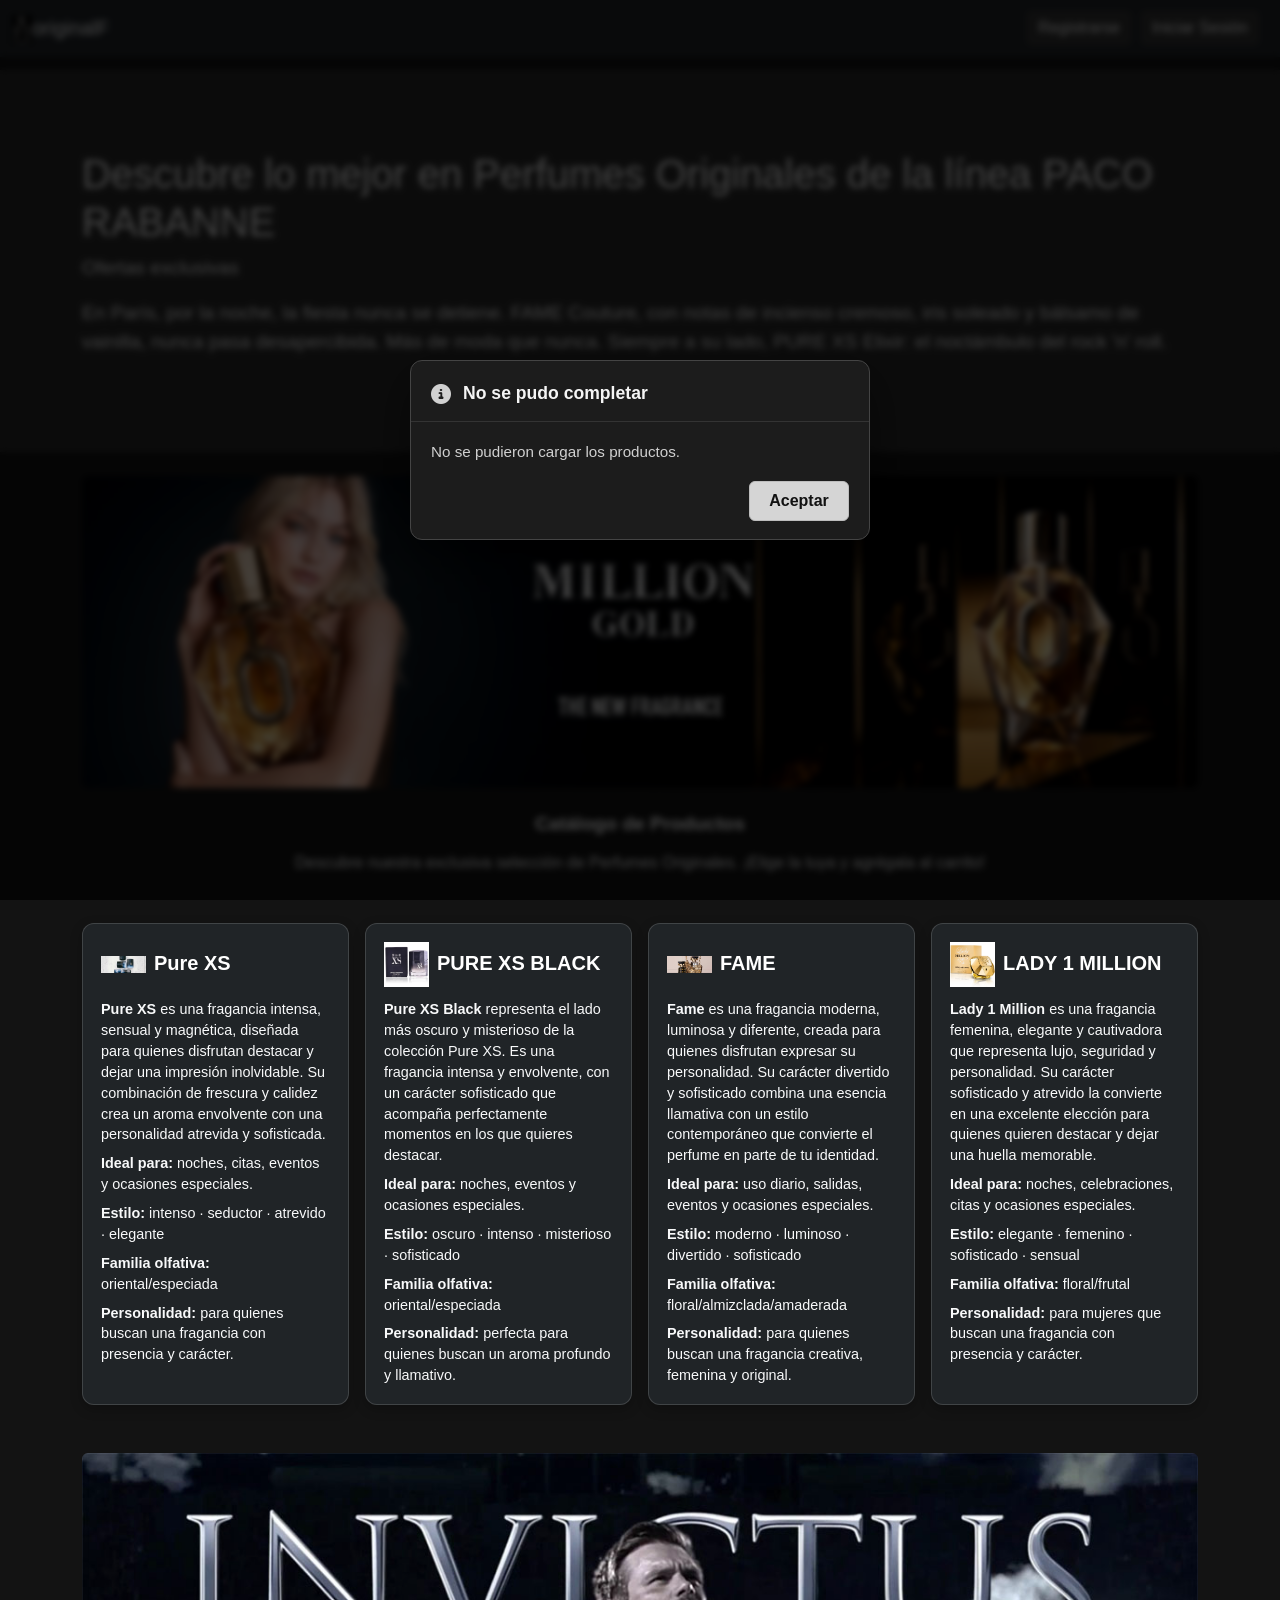
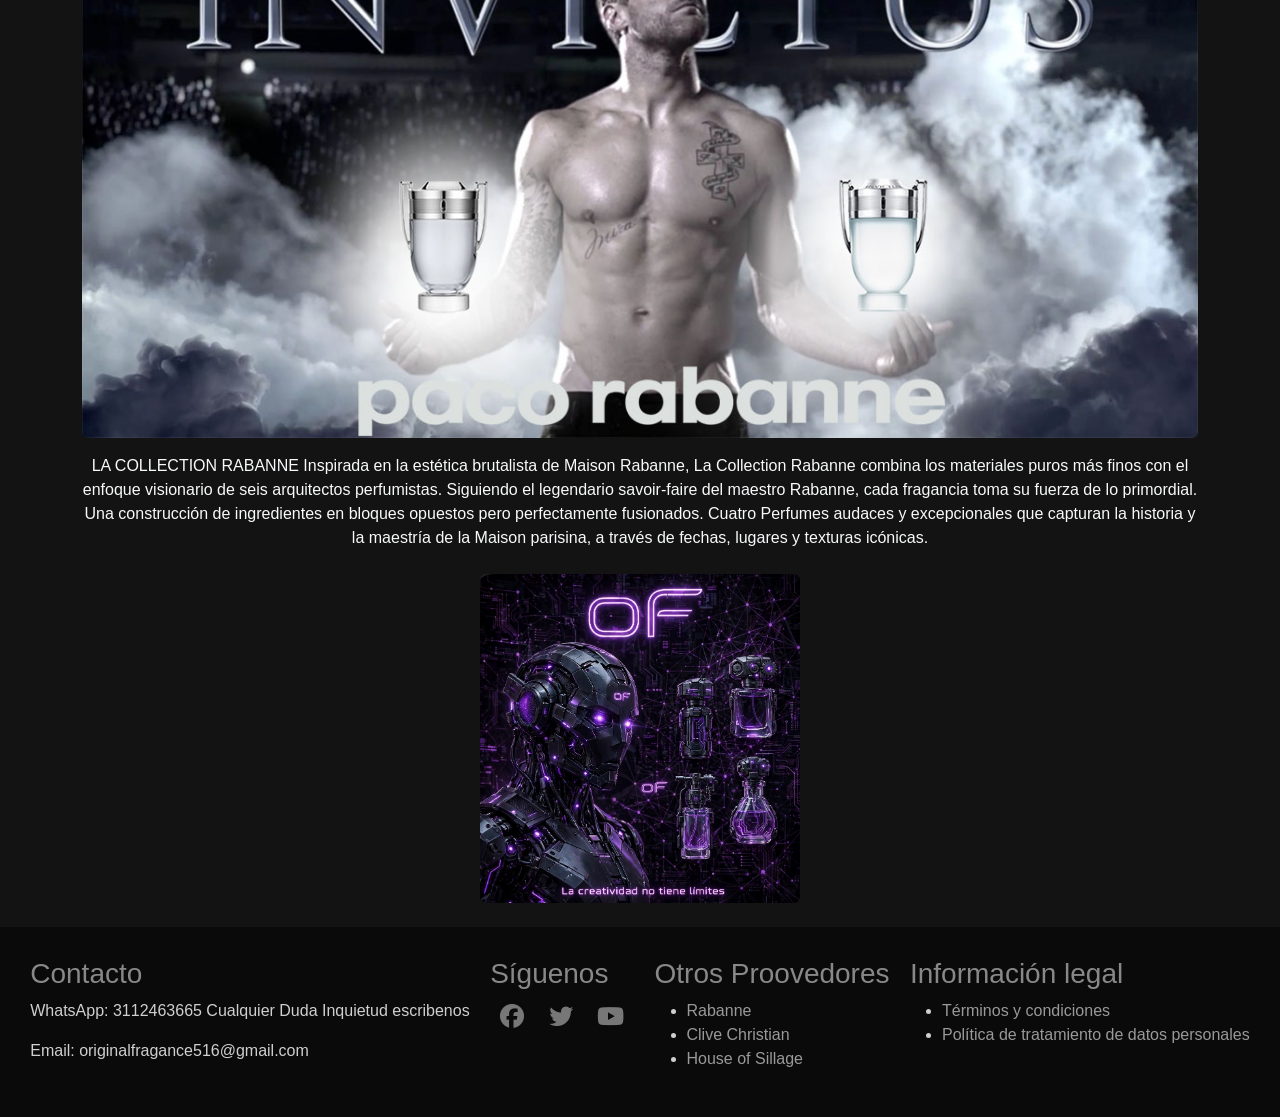
==== commit 92b2fd0e: "Refactor HTML structure and update favicon Updated favicon link and modified navbar button visibilit" ====
--- a/src/main/resources/static/index.html
+++ b/src/main/resources/static/index.html
@@ -1,3 +1,6 @@
+<!-- ===== COMENTARIOS DEL ARCHIVO =====
+Esta página pertenece al frontend de OriginalFragance. Los comentarios añadidos identifican la función de sus bloques principales sin modificar el HTML ni su comportamiento.
+--> 
 <!--
 DOCUMENTACIÓN DETALLADA DE LA PÁGINA
 Esta página conserva completamente su HTML, estilos en línea, formularios, navegación,
@@ -18,37 +21,40 @@
     <meta charset="UTF-8">
     <meta name="viewport" content="width=device-width, initial-scale=1.0">
     <title title="Tienda Virtual">OriginalFragance</title>
-    <link rel="icon" type="image/jpeg" href="img/favicon.jpg" sizes="16x16" title="Tienda Virtual">
+        <link rel="icon" type="image/svg+xml" href="img/favicon.svg" sizes="16x16" title="Tienda Virtual">
     <link href="https://cdn.jsdelivr.net/npm/bootstrap@5.3.3/dist/css/bootstrap.min.css" rel="stylesheet"
           integrity="sha384-QWTKZyjpPEjISv5WaRU9OFeRpok6YctnYmDr5pNlyT2bRjXh0JMhjY6hW+ALEwIH" crossorigin="anonymous">
     <link rel="stylesheet" href="styles.css">
     <link rel="stylesheet" href="https://cdnjs.cloudflare.com/ajax/libs/font-awesome/6.4.2/css/all.min.css">
-    </head>
-<body>
+    
+</head>
+<body class="index-page">
 <nav class="navbar navbar-expand-lg bg-dark navbar-dark">
     <div class="container-fluid">
-        <a class="navbar-brand" href="index.html"><img src="img/favicon.png" alt="Logo" width="50">oF</a>
+        <a class="navbar-brand" href="index.html"><img src="img/logo.jpg" alt="Logo" width="20">originalF</a>
         <button class="navbar-toggler" type="button" data-bs-toggle="collapse" data-bs-target="#navbarNav"
                 aria-controls="navbarNav" aria-expanded="false" aria-label="Toggle navigation">
             <span class="navbar-toggler-icon"></span>
         </button>
         <div class="collapse navbar-collapse" id="navbarNav">
             <div class="ms-auto d-flex align-items-center">
-                <a id="btnRegistrarse" href="registrarse.html" class="btn btn-success me-2" style="display: none;">Registrarse</a>
-                <a id="btnIniciarSesion" href="iniciarsesion.html" class="btn btn-success me-2" style="display: none;">Iniciar Sesión</a>
-                <a id="btnCarrito" href="carrito.html" class="btn btn-success me-2" style="display: none;" aria-label="Carrito"><i class="fa-solid fa-cart-shopping"></i><span id="contadorCarrito" class="badge bg-danger ms-1" style="display: none;">0</span></a>
-                <a id="btnMiCuenta" href="#" class="btn btn-success me-2" style="display: none;">Mi Cuenta</a>
+                <a id="btnRegistrarse" href="registrarse.html" class="btn btn-success me-2 css-hidden">Registrarse</a>
+                <a id="btnIniciarSesion" href="iniciarsesion.html" class="btn btn-success me-2 css-hidden">Iniciar Sesión</a>
+                <a id="btnCarrito" href="carrito.html" class="btn btn-success me-2 css-hidden" aria-label="Carrito"><i class="fa-solid fa-cart-shopping"></i><span id="contadorCarrito" class="badge bg-danger ms-1 css-hidden">0</span></a>
+                <a id="btnMiCuenta" href="#" class="btn btn-success me-2 css-hidden">Mi Cuenta</a>
             </div>
         </div>
     </div>
 </nav>
 <header class="hero">
-    <div class="container text-center">
-        <h1>Descubre lo mejor en Perfumes Originales de la linea PACO RABANNE</h1>
-        <p>Ofertas exclusivas</p>
-        <p>En París, por la noche, la fiesta nunca se detiene. FAME Couture con notas de incienso cremoso, iris soleado
-            y bálsamo de vainilla, nunca pasa desapercibida allá donde va. Más de moda que nunca. Siempre a su lado,
-            PURE XS Elixir: el noctámbulo del rock 'n' roll.</p>
+    <div class="container">
+        <div class="hero-content">
+            <div class="hero-text">
+                <h1>Descubre lo mejor en Perfumes Originales de la línea PACO RABANNE</h1>
+                <p class="hero-oferta">Ofertas exclusivas</p>
+                <p class="hero-descripcion">En París, por la noche, la fiesta nunca se detiene. FAME Couture, con notas de incienso cremoso, iris soleado y bálsamo de vainilla, nunca pasa desapercibida. Más de moda que nunca. Siempre a su lado, PURE XS Elixir: el noctámbulo del rock 'n' roll.</p>
+            </div>
+        </div>
     </div>
 </header>
 
@@ -57,6 +63,7 @@
         <div class="text-center mb-4">
             <img src="img/gold.jpg" alt="Catálogo de productos" class="img-fluid rounded">
         </div>
+
         <h2 class="text-center text-white fw-bold mb-3">Catálogo de Productos</h2>
         <p class="text-center text-light mb-4">
             Descubre nuestra exclusiva selección de Perfumes Originales. ¡Elige la tuya y agrégala al carrito!
@@ -120,7 +127,10 @@
     </div>
 </main>
 
-<div class="text-center mb-4"><img src="img/oF.jpg" alt="oF" class="of-final"></div>
+<div class="text-center mb-4">
+    <img src="img/oF.jpg" alt="originalF" class="of-final">
+</div>
+
 <footer>
     <div class="contacto">
         <h3>Contacto</h3>
@@ -149,8 +159,8 @@
         </ul>
     </div>
 </footer>
-<script src="https://cdn.jsdelivr.net/npm/bootstrap@5.3.3/dist/js/bootstrap.bundle.min.js" integrity="sha384-YvpcrcrZ5lHB60NNkmfH3s9fDVZLESaAA55j3D0xhy9GkcIdslK1eN7N6jIeHz" crossorigin="anonymous"></script>
+<script src="https://cdn.jsdelivr.net/npm/bootstrap@5.3.3/dist/js/bootstrap.bundle.min.js" integrity="sha384-YvpcrYf0tY3lHB60NNkmXc5s9fDVZLESaAA55NDzOxhy9GkcIdslK1eN7N6jIeHz" crossorigin="anonymous"></script>
 <script src="usuarios.js"></script>
 <script src="productocarrito.js"></script>
 </body>
-</html>+</html>
